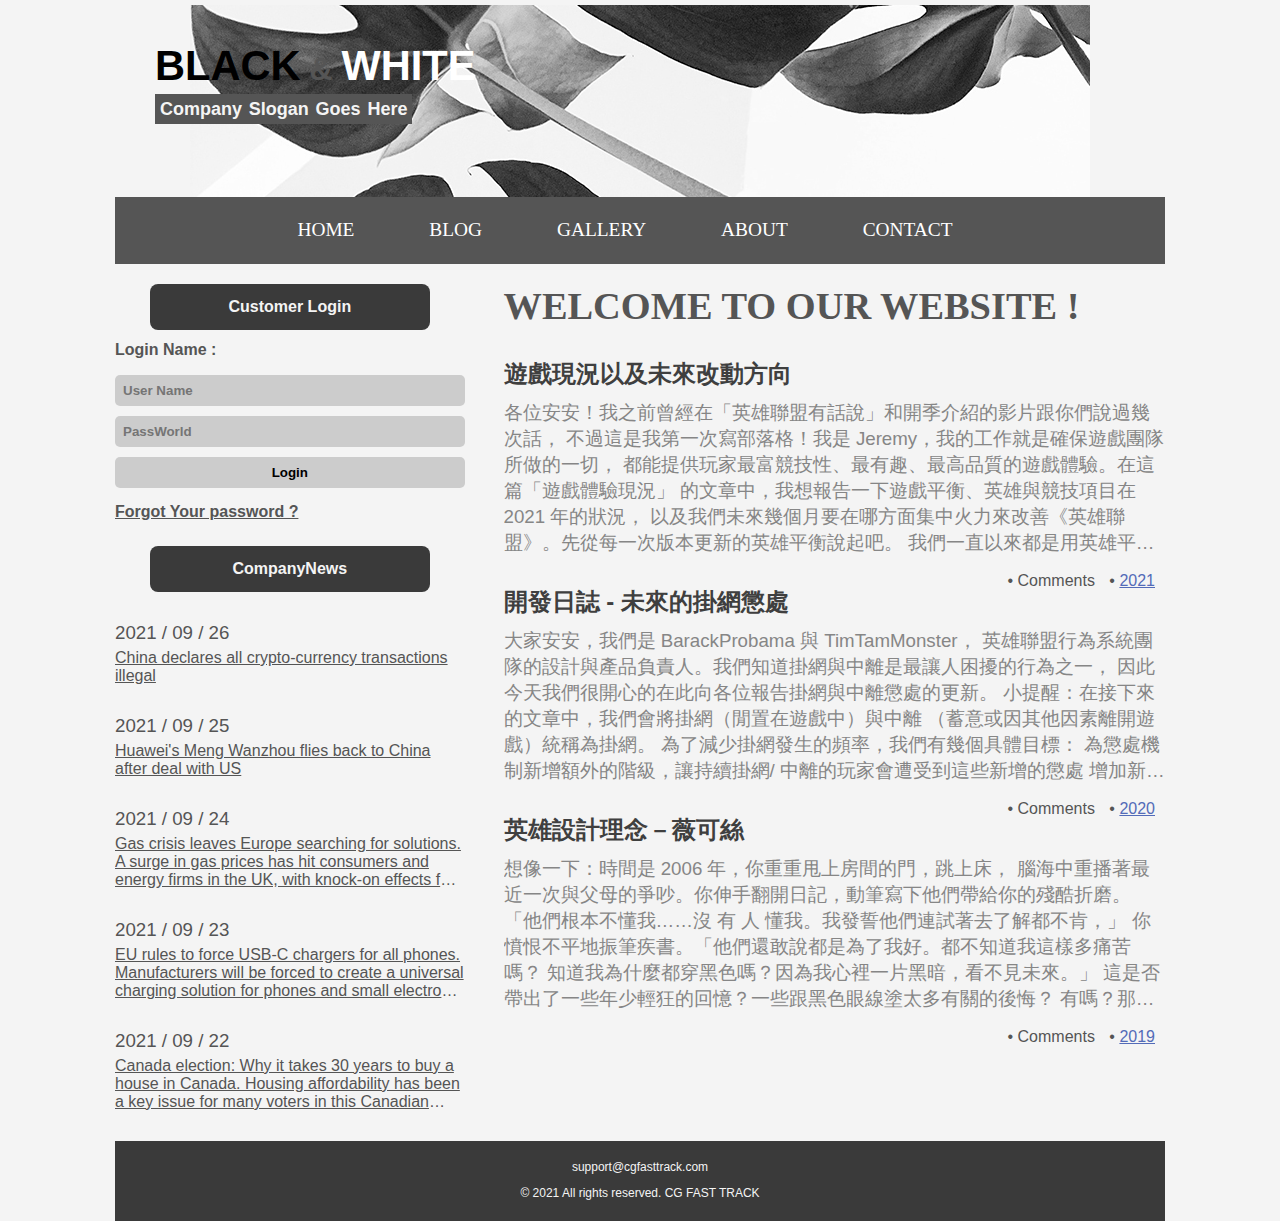
==== index0930.html @ aebb3100 "0930" ====
<!DOCTYPE html>
<html lang="en">
<head>
    <meta charset="UTF-8">
    <meta http-equiv="X-UA-Compatible" content="IE=edge">
    <meta name="viewport" content="width=device-width, initial-scale=1.0">
    <title>Document</title>
    <link rel="stylesheet" href="css/style.css" type="text/css" />
</head>
<body>

    <div id="main">
        <div id="header">
            <div id="logo">
                <h1><a href="#" id="black">BLACK</a> &amp; <a href="#" id="white">WHITE</a></h1>
                <h2><a href="#" id="metamorph"> Company Slogan Goes Here </a></h2>
            </div>	
        </div>

        <div id="menu">
                <ul>
                    <li><a href="#" title="">HOME</a></li>
                    <li><a href="#" title="">BLOG</a></li>
                    <li><a href="#" title="">GALLERY</a></li>
                    <li><a href="#" title="">ABOUT</a></li>
                    <li><a href="#" title="">CONTACT</a></li>
                </ul>
        </div>
        
    <div id="CustomerLogin">
            <div id="LoginButtom">
                <h1>Customer Login</h1>
            </div>
            <div id="LoginBox">
                <h1>Login Name &#58;</h1>
                <input type="text" placeholder="User Name"><br>
                <input type="password" placeholder="PassWorld"><br>
                <input type="submit" value="Login">
                <div id="Forgot">
                    <h2><a href="" title="">Forgot Your password &#63;</a></h2>
                </div>
            </div>
            <div id="CompanyNews">
                <div id="ComButtom">
                    <h1>CompanyNews</h1>
                </div>
                 <div class="News1">
                    <h3>2021&#32;&#47;&#32;09&#32;&#47;&#32;26</h3>
                    <h4 class="N1ellipsis"><a href="">China declares all crypto-currency transactions illegal</a></h4>
                 </div>
                 <div class="News2">
                    <h3>2021&#32;&#47;&#32;09&#32;&#47;&#32;25</h3>
                    <h4 class="N2ellipsis"><a href="">Huawei's Meng Wanzhou flies back to China after deal with US</a></h4>
                 </div>
                 <div class="News3">
                    <h3>2021&#32;&#47;&#32;09&#32;&#47;&#32;24</h3>
                    <h4 class="N3ellipsis"><a href="">Gas crisis leaves Europe searching for solutions.
                         A surge in gas prices has hit consumers and energy firms in the UK, 
                         with knock-on effects for the food industry and supplies of carbon dioxide.</a></h4>
                 </div>
                 <div class="News4">
                    <h3>2021&#32;&#47;&#32;09&#32;&#47;&#32;23</h3>
                    <h4 class="N4ellipsis"><a href="">EU rules to force USB-C chargers for all phones. 
                        Manufacturers will be forced to create a universal charging solution for 
                        phones and small electronic devices, under a new rule proposed by
                         the European Commission (EC).</a></h4>
                 </div>
                 <div class="News5">
                    <h3>2021&#32;&#47;&#32;09&#32;&#47;&#32;22</h3>
                    <h4 class="N5ellipsis"><a href="">Canada election: Why it takes 30 years to buy a house in Canada. 
                        Housing affordability has been a key issue for many voters in this
                         Canadian election. Average home prices are up 13% compared with this 
                         time last year - but incomes haven't kept up.</a></h4>
                 </div>
            </div>
            
    </div>

    <div id="RightZone">
        <div id="HelloWorld">
            <H1>WELCOME TO OUR WEBSITE &#33;</H1>
        </div>
        <div id="Article01">
            <h2>遊戲現況以及未來改動方向</h2>
            <h3 class="A1ellipsis">各位安安！我之前曾經在「英雄聯盟有話說」和開季介紹的影片跟你們說過幾次話，
                不過這是我第一次寫部落格！我是 Jeremy，我的工作就是確保遊戲團隊所做的一切，
                都能提供玩家最富競技性、最有趣、最高品質的遊戲體驗。在這篇「遊戲體驗現況」
                的文章中，我想報告一下遊戲平衡、英雄與競技項目在 2021 年的狀況，
                以及我們未來幾個月要在哪方面集中火力來改善《英雄聯盟》。先從每一次版本更新的英雄平衡說起吧。
                我們一直以來都是用英雄平衡公式與框架來主導我們的平衡作業，
                也看到了良好而穩定的結果。</h3>
            <div id="Menu02">
                <ul>
                <li>Comments</li>
                <li><a href="#" title="">2021</a></li>
            </ul>
            </div>
        </div>
        <div id="Article02">
            <h2>開發日誌 - 未來的掛網懲處</h2>
            <h3 class="A2ellipsis">大家安安，我們是 BarackProbama 與 TimTamMonster，
                英雄聯盟行為系統團隊的設計與產品負責人。我們知道掛網與中離是最讓人困擾的行為之一，
                因此今天我們很開心的在此向各位報告掛網與中離懲處的更新。
                小提醒：在接下來的文章中，我們會將掛網（閒置在遊戲中）與中離
                （蓄意或因其他因素離開遊戲）統稱為掛網。
                為了減少掛網發生的頻率，我們有幾個具體目標：
                為懲處機制新增額外的階級，讓持續掛網/ 中離的玩家會遭受到這些新增的懲處
                增加新的懲處類型，保護玩家免於重複違規者的影響
                改善我們評估玩家試圖改過自新的方式</h3>
            <div id="Menu02">
                <ul>
                <li>Comments</li>
                <li><a href="#" title="">2020</a></li>
            </ul>
            </div>
        </div>

        <div id="Article03">
            <h2>英雄設計理念－薇可絲</h2>
            <h3 class="A3ellipsis">想像一下：時間是 2006 年，你重重甩上房間的門，跳上床，
                腦海中重播著最近一次與父母的爭吵。你伸手翻開日記，動筆寫下他們帶給你的殘酷折磨。
                「他們根本不懂我……沒 有 人 懂我。我發誓他們連試著去了解都不肯，」
                你憤恨不平地振筆疾書。「他們還敢說都是為了我好。都不知道我這樣多痛苦嗎？
                知道我為什麼都穿黑色嗎？因為我心裡一片黑暗，看不見未來。」
                這是否帶出了一些年少輕狂的回憶？一些跟黑色眼線塗太多有關的後悔？
                有嗎？那恭喜，這個英雄是專為你設計的。如果沒有喔... 隨便啦。我們不在乎，
                薇可絲也不在乎。</h3>
            <div id="Menu02">
                <ul>
                <li>Comments</li>
                <li><a href="#" title="">2019</a></li>
            </ul>
            </div>
        </div>
    </div>
    
   <footer>
       <p></p>
       <p>support@cgfasttrack.com</p>
       <p>© 2021 All rights reserved. CG FAST TRACK</p>
   </footer>
    
</body>
</html>
---- css/style.css ----
body {
    width: 1050px ;
    margin: auto;
    color: #555555;   
    letter-spacing: normal;
    background-color: #f4f4f4;
    font-family:Arial, Helvetica, sans-serif;
    font-size: 1em;
    font-weight: normal;
}
h3,h4,p{
    margin: 0;
    font-weight: normal;
}
#main { 
    background-image: url('../images/chris-lee-70l1tDAI6rM-unsplash.jpg') ;
    background-repeat: no-repeat;
    background-position: center;
}

#header {
    padding-top:3.5% ;
    padding-left:40px;
    padding-bottom:60px;
}

#logo {
   line-height: 1em;
   
}
#black {
    color: #000000;
    text-decoration: none;
    font-size: 1.3em;
}

#white {
    color:white;
    text-decoration: none;
    font-size: 1.3em;
}

#metamorph {
    font-size: 18px ;
    word-spacing: 0.1em    ;
    padding-left:5px;
    padding-right:5px;
    padding-top: 5px;
    padding-bottom: 5px;
    background-color: #555555;
    color: #f4f4f4;
    text-decoration: none;
}



#menu {
    width: auto ;
    margin: 0px 0px 0px 0px  ; 
    padding:5px 0px 5px 0px ;
    text-align: center;
    font-size:1.1em;
    background-color: #555555;
    list-style-type: none;
}

#menu li {
    display: inline-block ;
    margin: 0px 70px 0px 0px  ;
}

#menu a {
    text-decoration: none;
    font-family: Cambria, Cochin, Georgia, Times, 'Times New Roman', serif;
    color: #ffffff;
    font-size: 1.1em;
}

a:hover {
    color: #bdbdbd;
}

#CustomerLogin {
    margin: 20px 0px 0px 0px  ; 
    float: left;
    width: 33.3%;
    
}

#LoginButtom {
    font-size: 0.5em;
    text-align:center;
    width: 80%;
    border-radius:8px ; /* 圓角 */
    margin: auto;
    padding: 1% 0px 1% 0px;
    background-color: #3a3a3a;
    color: #f4f4f4;
}

#LoginBox { 
    margin: 10px 0px 0px 0px;
    font-size: 0.5em;
}

input[type="text"]{
    margin: 5px auto; 
    width:100%;
    padding:8px;
    font-weight: bold;
    background:#ccc;
    border:0 none;   /* 邊框效果 */
    -webkit-border-radius: 5px; /* 針對Google Safari 瀏覽器的圓角效果 */
    cursor:pointer;  /* 滑鼠移到上面的游標效果 */
    border-radius:5px;   /* 圓角 */
    -moz-box-sizing:border-box; /* 針對瀏覽器顯示大小不一修正 */
    -webkit-box-sizing:border-box;
    box-sizing:border-box;
}

input[type="password"]{
    margin: 5px auto; 
    width: 100%;
    padding:8px;
    font-weight: bold;
    background:#ccc;
    border:0 none;   /* 邊框效果 */
    -webkit-border-radius: 5px; /* 針對Google Safari 瀏覽器的圓角效果 */
    cursor:pointer;  /* 滑鼠移到上面的游標效果 */
    border-radius:5px;   /* 圓角 */
    -moz-box-sizing:border-box;/* 針對瀏覽器顯示大小不一修正 */
    -webkit-box-sizing:border-box;
    box-sizing:border-box;
}


input[type="submit"]{
    margin:  5px auto; 
    width:100%;
    padding:8px; 
    font-weight: bold;
    background:#ccc;
    border:0 none;   /* 邊框的效果 */
    -webkit-border-radius: 5px; /* 針對Google Safari 瀏覽器的圓角效果 */
    cursor:pointer;  /* 滑鼠移到上面的游標效果 */
    border-radius:5px;   /* 圓角 */
    -moz-box-sizing:border-box;/* 針對瀏覽器顯示大小不一修正 */
    -webkit-box-sizing:border-box;
    box-sizing:border-box;
}

input:hover[type="submit"]  {
    background: #7a7a7a; /* 滑鼠移到上面的效果 */
}

#Forgot a {
    font-size: 12pt;
    color: #555555;
    margin: 0px 0px 10px 0px;
}

#Forgot:hover a {
    color: #c03d3d;
}

#CompanyNews {
    margin: 25px 0px 0px 0px ; 
    
}

#ComButtom {
    font-size: 0.5em;
    text-align:center;
    width: 80%;
    border-radius:8px ; /* 圓角 */
    margin: 20px auto;
    padding: 1% 0px 1% 0px;
    background-color: #3a3a3a;
    color: #f4f4f4;
}

.News1{
    width: 100%;
    margin: 30px auto;
    color: #555555;
}
.News1 h3,.News1 h4 {
    margin: 0px 0 5px 0 ;
}
.News1 a{
    color: #555555;
    margin: 0 0 10px 0;
    text-decoration: underline; /* 超連結底線效果 */
}
.N1ellipsis { /* 文字超過隱藏 */
    overflow:hidden; 
    white-space: nowrap;
    text-overflow: ellipsis;
    display: -webkit-box;
    -webkit-line-clamp: ;/* 文字超過行數設定 */
    -webkit-box-orient: vertical;
    white-space: normal;
    }
.N1ellipsis :hover{
    color: #c03d3d;
}

    .News2{
        width: 100%;
        margin: 30px auto;
        color: #555555;
    }
    .News2 h3,.News1 h4 {
        margin: 0px 0 5px 0 ;
    }
    .News2 a{
        color: #555555;
        margin: 0 0 10px 0;
        text-decoration: underline; /* 超連結底線效果 */
    }
    .N2ellipsis { /* 文字超過隱藏 */
        overflow:hidden; 
        white-space: nowrap;
        text-overflow: ellipsis;
        display: -webkit-box;
        -webkit-line-clamp: 2;/* 文字超過行數設定 */
        -webkit-box-orient: vertical;
        white-space: normal;
        }
        .N2ellipsis :hover{
            color: #c03d3d;
        }
        .News3{
            width: 100%;
            margin: 30px auto;
            color: #555555;
        }
        .News3 h3,.News1 h4 {
            margin: 0px 0 5px 0 ;
        }
        .News3 a{
            color: #555555;
            margin: 0 0 10px 0;
            text-decoration: underline; /* 超連結底線效果 */
        }
        .N3ellipsis { /* 文字超過隱藏 */
            overflow:hidden; 
            white-space: nowrap;
            text-overflow: ellipsis;
            display: -webkit-box;
            -webkit-line-clamp: 3;/* 文字超過行數設定 */
            -webkit-box-orient: vertical;
            white-space: normal;
        }
        .N3ellipsis :hover{
                color: #c03d3d;
            }
            .News4{
                width: 100%;
                margin: 30px auto;
                color: #555555;
            }
            .News4 h3,.News1 h4 {
                margin: 0px 0 5px 0 ;
            }
            .News4 a{
                color: #555555;
                margin: 0 0 10px 0;
                text-decoration: underline; /* 超連結底線效果 */
            }
            .N4ellipsis { /* 文字超過隱藏 */
                overflow:hidden; 
                white-space: nowrap;
                text-overflow: ellipsis;
                display: -webkit-box;
                -webkit-line-clamp: 3;/* 文字超過行數設定 */
                -webkit-box-orient: vertical;
                white-space: normal;
                }
            .N4ellipsis :hover{
                    color: #c03d3d;
            }
             .News5{
                 width: 100%;
                 margin: 30px auto;
                 color: #555555;
             }
             .News5 h3,.News1 h4 {
                    margin: 0px 0 5px 0 ;
                }
                .News5 a{
                 color: #555555;
                 margin: 0 0 10px 0;
                 text-decoration: underline; /* 超連結底線效果 */
             }
                .N5ellipsis { /* 文字超過隱藏 */
                    overflow:hidden; 
                 white-space: nowrap;
                 text-overflow: ellipsis;
                    display: -webkit-box;
                    -webkit-line-clamp: 3;/* 文字超過行數設定 */
                    -webkit-box-orient: vertical;
                    white-space: normal;
                    }
                .N5ellipsis :hover{
                        color: #c03d3d;
                    }               

/* 左邊區域結束 *//* 左邊區域結束 *//* 左邊區域結束 */

#RightZone{
    margin: 20px 0px 0px 0px  ; 
    float: right;
    width: 63%;
}

#RightZone h1 ,#RightZone h2, #RightZone h3, #RightZone p { 
    margin: 0 ;
}

#HelloWorld {
    font-family: Cambria, Cochin, Georgia, Times, 'Times New Roman', serif;
    font-size: 1.2em;
    margin: 0px 0px 20px 0px  ; 
}

    #Article01{
     width: 100%;
     margin: 30px auto;
     color: #555555;
    }
    #Article01 h2 {
        color: #3f3f3f;
        margin: 0 0 10px 0;
    }
    .A1ellipsis {
        overflow:hidden; 
        white-space: nowrap;
        text-overflow: ellipsis;
        display: -webkit-box;
        -webkit-line-clamp: 6;/* 文字超過行數設定 */
        -webkit-box-orient: vertical;
        white-space: normal;
        color: #868686;
        margin: 0 0 10px 0;
    }
    
    #Menu02 {
        
        float: right;
        width: auto ;
        margin: 0px 0px 0px 0px ; 
        font-size:1em;
    }
    #Menu02 li:before{
        content:"• ";
    }
    #Menu02 a{
        color:  #536bb8;
    }
    #Article01 li{
        display: inline-block;
        margin: 0px 10px 0px 0px  ;
    }

    #Article02{
        width: 100%;
        margin: 30px auto;
        color: #555555;
       }
       #Article02 h2 {
           color: #3f3f3f;
           margin: 0 0 10px 0;
       }
       .A2ellipsis {
           overflow:hidden; 
           white-space: nowrap;
           text-overflow: ellipsis;
           display: -webkit-box;
           -webkit-line-clamp: 6;/* 文字超過行數設定 */
           -webkit-box-orient: vertical;
           white-space: normal;
           color: #868686;
           margin: 0 0 10px 0;
       }
       
       #Article02 li{
           display: inline-block;
           margin: 0px 10px 0px 0px  ;
       }
    
       #Article03{
        width: 100%;
        margin: 30px auto;
        color: #555555;
       }
       #Article03 h2 {
           color: #3f3f3f;
           margin: 0 0 10px 0;
       }
       .A3ellipsis {
           overflow:hidden; 
           white-space: nowrap;
           text-overflow: ellipsis;
           display: -webkit-box;
           -webkit-line-clamp: 6;/* 文字超過行數設定 */
           -webkit-box-orient: vertical;
           white-space: normal;
           color: #868686;
           margin: 0 0 10px 0;
       }
       
       #Article03 li{
           display: inline-block;
           margin: 0px 10px 0px 0px  ;
       }


footer{
    float:right;
    background-color: #3a3a3a;
    height: 80px;
    width: 100%;
    margin: 0;
    text-align: center;
   
    
}

footer p {
    font-size:12px;
    margin: 2px 0 0 0 ;
    padding:5px 0 ;
    color: #f4f4f4
    }
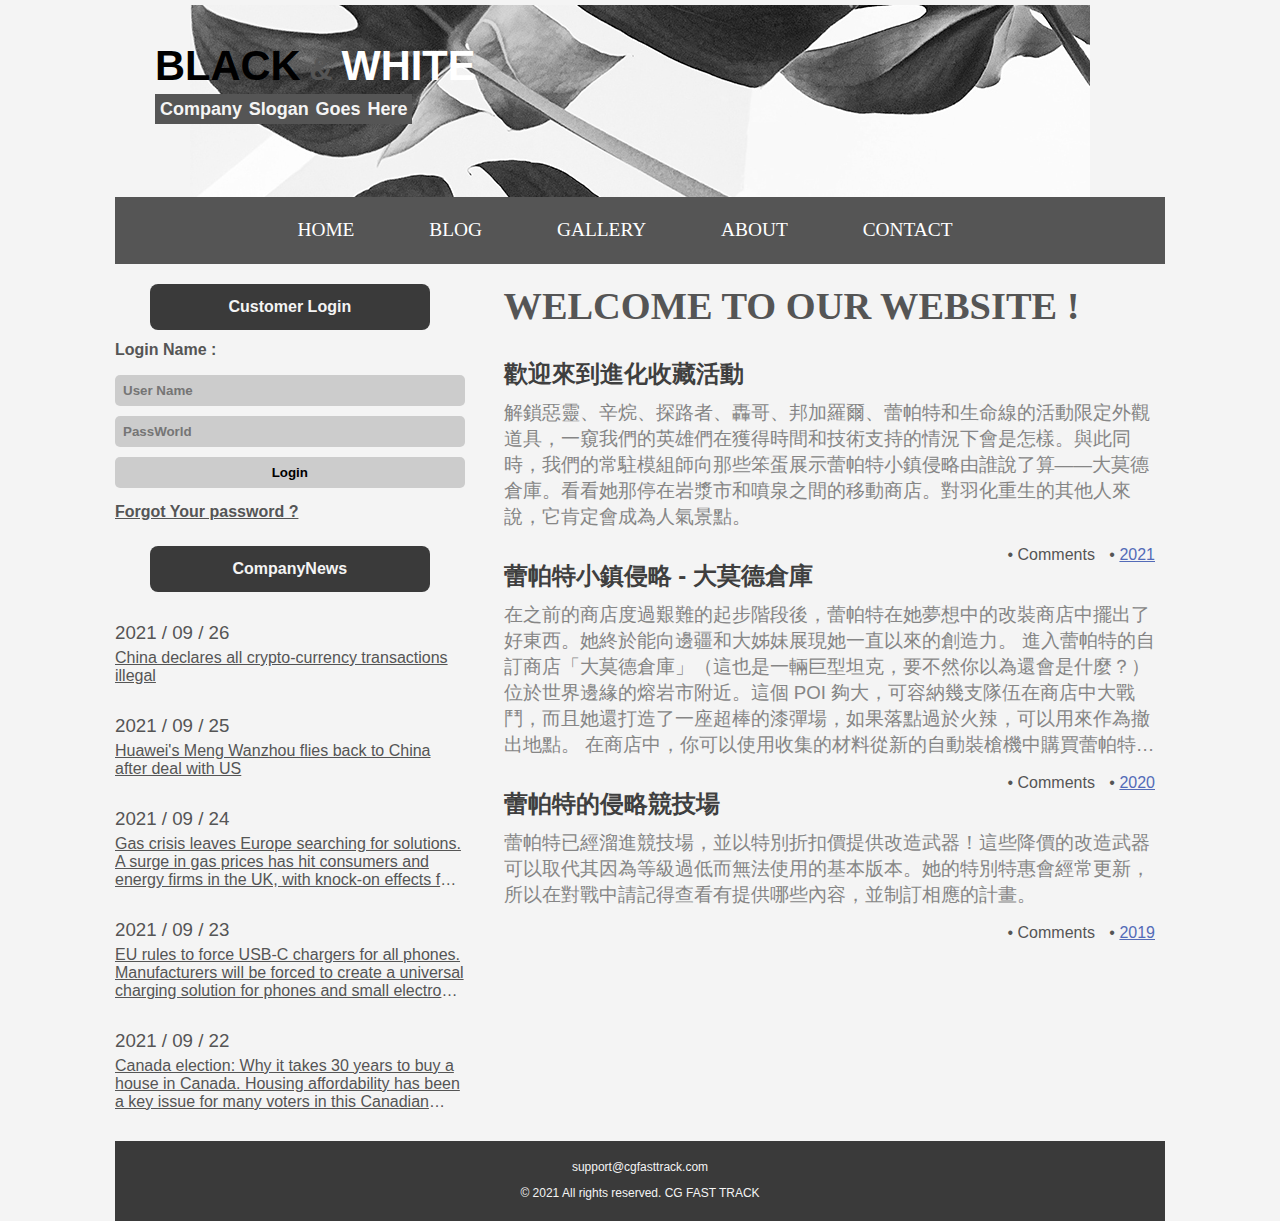
==== commit 9af48a1b: "Update index0930.html" ====
--- a/index0930.html
+++ b/index0930.html
@@ -81,14 +81,8 @@
             <H1>WELCOME TO OUR WEBSITE &#33;</H1>
         </div>
         <div id="Article01">
-            <h2>遊戲現況以及未來改動方向</h2>
-            <h3 class="A1ellipsis">各位安安！我之前曾經在「英雄聯盟有話說」和開季介紹的影片跟你們說過幾次話，
-                不過這是我第一次寫部落格！我是 Jeremy，我的工作就是確保遊戲團隊所做的一切，
-                都能提供玩家最富競技性、最有趣、最高品質的遊戲體驗。在這篇「遊戲體驗現況」
-                的文章中，我想報告一下遊戲平衡、英雄與競技項目在 2021 年的狀況，
-                以及我們未來幾個月要在哪方面集中火力來改善《英雄聯盟》。先從每一次版本更新的英雄平衡說起吧。
-                我們一直以來都是用英雄平衡公式與框架來主導我們的平衡作業，
-                也看到了良好而穩定的結果。</h3>
+            <h2>歡迎來到進化收藏活動</h2>
+            <h3 class="A1ellipsis">解鎖惡靈、辛烷、探路者、轟哥、邦加羅爾、蕾帕特和生命線的活動限定外觀道具，一窺我們的英雄們在獲得時間和技術支持的情況下會是怎樣。與此同時，我們的常駐模組師向那些笨蛋展示蕾帕特小鎮侵略由誰說了算——大莫德倉庫。看看她那停在岩漿市和噴泉之間的移動商店。對羽化重生的其他人來說，它肯定會成為人氣景點。  </h3>
             <div id="Menu02">
                 <ul>
                 <li>Comments</li>
@@ -97,16 +91,14 @@
             </div>
         </div>
         <div id="Article02">
-            <h2>開發日誌 - 未來的掛網懲處</h2>
-            <h3 class="A2ellipsis">大家安安，我們是 BarackProbama 與 TimTamMonster，
-                英雄聯盟行為系統團隊的設計與產品負責人。我們知道掛網與中離是最讓人困擾的行為之一，
-                因此今天我們很開心的在此向各位報告掛網與中離懲處的更新。
-                小提醒：在接下來的文章中，我們會將掛網（閒置在遊戲中）與中離
-                （蓄意或因其他因素離開遊戲）統稱為掛網。
-                為了減少掛網發生的頻率，我們有幾個具體目標：
-                為懲處機制新增額外的階級，讓持續掛網/ 中離的玩家會遭受到這些新增的懲處
-                增加新的懲處類型，保護玩家免於重複違規者的影響
-                改善我們評估玩家試圖改過自新的方式</h3>
+            <h2>蕾帕特小鎮侵略 - 大莫德倉庫</h2>
+            <h3 class="A2ellipsis">在之前的商店度過艱難的起步階段後，蕾帕特在她夢想中的改裝商店中擺出了好東西。她終於能向邊疆和大姊妹展現她一直以來的創造力。
+
+                進入蕾帕特的自訂商店「大莫德倉庫」（這也是一輛巨型坦克，要不然你以為還會是什麼？）位於世界邊緣的熔岩市附近。這個 POI 夠大，可容納幾支隊伍在商店中大戰鬥，而且她還打造了一座超棒的漆彈場，如果落點過於火辣，可以用來作為撤出地點。
+                
+                在商店中，你可以使用收集的材料從新的自動裝槍機中購買蕾帕特的特製漆彈武器。這些槍枝價格不便宜，但能提供不同等級的全套裝備。如果玩家的武器不能如其預期一樣升級，在遊戲中段可以在這裡更換武器。
+                
+                如往常一樣，請留意四週散落的額外背景故事。蕾帕特的商店又營業了！</h3>
             <div id="Menu02">
                 <ul>
                 <li>Comments</li>
@@ -116,15 +108,8 @@
         </div>
 
         <div id="Article03">
-            <h2>英雄設計理念－薇可絲</h2>
-            <h3 class="A3ellipsis">想像一下：時間是 2006 年，你重重甩上房間的門，跳上床，
-                腦海中重播著最近一次與父母的爭吵。你伸手翻開日記，動筆寫下他們帶給你的殘酷折磨。
-                「他們根本不懂我……沒 有 人 懂我。我發誓他們連試著去了解都不肯，」
-                你憤恨不平地振筆疾書。「他們還敢說都是為了我好。都不知道我這樣多痛苦嗎？
-                知道我為什麼都穿黑色嗎？因為我心裡一片黑暗，看不見未來。」
-                這是否帶出了一些年少輕狂的回憶？一些跟黑色眼線塗太多有關的後悔？
-                有嗎？那恭喜，這個英雄是專為你設計的。如果沒有喔... 隨便啦。我們不在乎，
-                薇可絲也不在乎。</h3>
+            <h2>蕾帕特的侵略競技場</h2>
+            <h3 class="A3ellipsis">蕾帕特已經溜進競技場，並以特別折扣價提供改造武器！這些降價的改造武器可以取代其因為等級過低而無法使用的基本版本。她的特別特惠會經常更新，所以在對戰中請記得查看有提供哪些內容，並制訂相應的計畫。</h3>
             <div id="Menu02">
                 <ul>
                 <li>Comments</li>
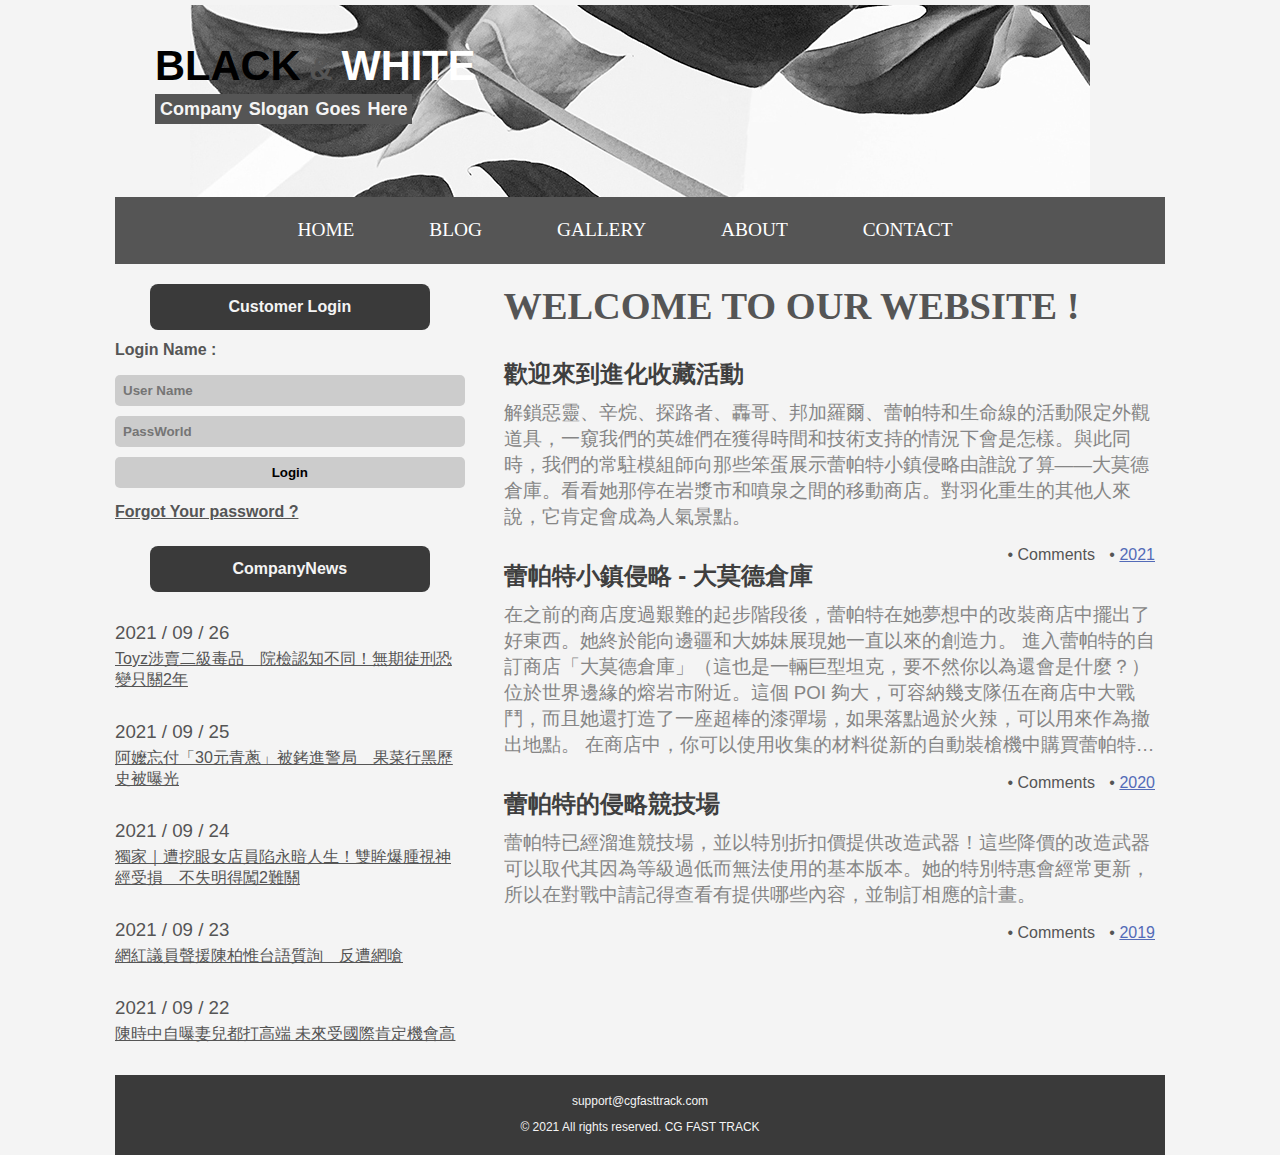
==== commit 0d98bd9c: "Update index0930.html" ====
--- a/index0930.html
+++ b/index0930.html
@@ -46,31 +46,23 @@
                 </div>
                  <div class="News1">
                     <h3>2021&#32;&#47;&#32;09&#32;&#47;&#32;26</h3>
-                    <h4 class="N1ellipsis"><a href="">China declares all crypto-currency transactions illegal</a></h4>
+                    <h4 class="N1ellipsis"><a href="">Toyz涉賣二級毒品　院檢認知不同！無期徒刑恐變只關2年</a></h4>
                  </div>
                  <div class="News2">
                     <h3>2021&#32;&#47;&#32;09&#32;&#47;&#32;25</h3>
-                    <h4 class="N2ellipsis"><a href="">Huawei's Meng Wanzhou flies back to China after deal with US</a></h4>
+                    <h4 class="N2ellipsis"><a href="">阿嬤忘付「30元青蔥」被銬進警局　果菜行黑歷史被曝光</a></h4>
                  </div>
                  <div class="News3">
                     <h3>2021&#32;&#47;&#32;09&#32;&#47;&#32;24</h3>
-                    <h4 class="N3ellipsis"><a href="">Gas crisis leaves Europe searching for solutions.
-                         A surge in gas prices has hit consumers and energy firms in the UK, 
-                         with knock-on effects for the food industry and supplies of carbon dioxide.</a></h4>
+                    <h4 class="N3ellipsis"><a href="">獨家｜遭挖眼女店員陷永暗人生！雙眸爆腫視神經受損　不失明得闖2難關</a></h4>
                  </div>
                  <div class="News4">
                     <h3>2021&#32;&#47;&#32;09&#32;&#47;&#32;23</h3>
-                    <h4 class="N4ellipsis"><a href="">EU rules to force USB-C chargers for all phones. 
-                        Manufacturers will be forced to create a universal charging solution for 
-                        phones and small electronic devices, under a new rule proposed by
-                         the European Commission (EC).</a></h4>
+                    <h4 class="N4ellipsis"><a href="">網紅議員聲援陳柏惟台語質詢　反遭網嗆</a></h4>
                  </div>
                  <div class="News5">
                     <h3>2021&#32;&#47;&#32;09&#32;&#47;&#32;22</h3>
-                    <h4 class="N5ellipsis"><a href="">Canada election: Why it takes 30 years to buy a house in Canada. 
-                        Housing affordability has been a key issue for many voters in this
-                         Canadian election. Average home prices are up 13% compared with this 
-                         time last year - but incomes haven't kept up.</a></h4>
+                    <h4 class="N5ellipsis"><a href="">陳時中自曝妻兒都打高端 未來受國際肯定機會高</a></h4>
                  </div>
             </div>
             
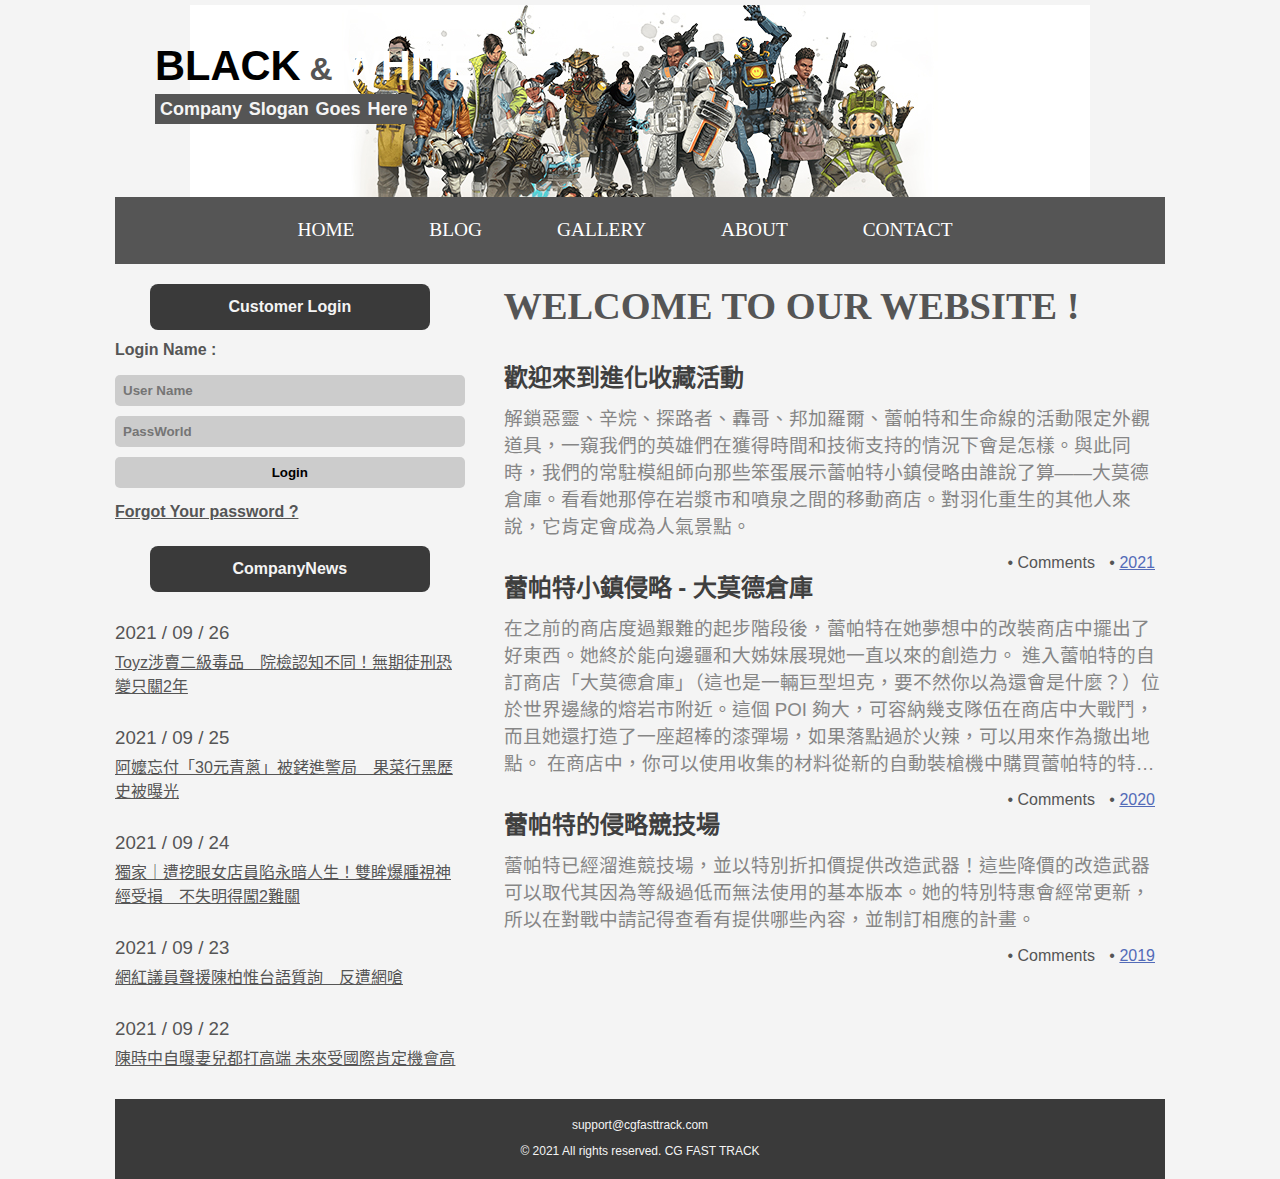
==== commit 3fbfcc72: "0930" ====
--- a/index0930.html
+++ b/index0930.html
@@ -1,5 +1,5 @@
 <!DOCTYPE html>
-<html lang="en">
+<html lang="zh-TW">
 <head>
     <meta charset="UTF-8">
     <meta http-equiv="X-UA-Compatible" content="IE=edge">
--- a/css/style.css
+++ b/css/style.css
@@ -14,7 +14,7 @@
     font-weight: normal;
 }
 #main { 
-    background-image: url('../images/chris-lee-70l1tDAI6rM-unsplash.jpg') ;
+    background-image: url('../images/apex.jpg') ;
     background-repeat: no-repeat;
     background-position: center;
 }
@@ -110,9 +110,9 @@
     padding:8px;
     font-weight: bold;
     background:#ccc;
-    border:0 none;   /* 邊框效果 */
-    -webkit-border-radius: 5px; /* 針對Google Safari 瀏覽器的圓角效果 */
-    cursor:pointer;  /* 滑鼠移到上面的游標效果 */
+    border:0 none;   /* 邊框 */
+    -webkit-border-radius: 5px; /* 針對瀏覽器的圓角效果 */
+    cursor:pointer;  /* 游標效果 */
     border-radius:5px;   /* 圓角 */
     -moz-box-sizing:border-box; /* 針對瀏覽器顯示大小不一修正 */
     -webkit-box-sizing:border-box;
@@ -125,9 +125,9 @@
     padding:8px;
     font-weight: bold;
     background:#ccc;
-    border:0 none;   /* 邊框效果 */
-    -webkit-border-radius: 5px; /* 針對Google Safari 瀏覽器的圓角效果 */
-    cursor:pointer;  /* 滑鼠移到上面的游標效果 */
+    border:0 none;   /* 邊框 */
+    -webkit-border-radius: 5px; /* 針對瀏覽器的圓角效果 */
+    cursor:pointer;  /* 游標效果 */
     border-radius:5px;   /* 圓角 */
     -moz-box-sizing:border-box;/* 針對瀏覽器顯示大小不一修正 */
     -webkit-box-sizing:border-box;
@@ -142,8 +142,8 @@
     font-weight: bold;
     background:#ccc;
     border:0 none;   /* 邊框的效果 */
-    -webkit-border-radius: 5px; /* 針對Google Safari 瀏覽器的圓角效果 */
-    cursor:pointer;  /* 滑鼠移到上面的游標效果 */
+    -webkit-border-radius: 5px; /* 針對瀏覽器的圓角效果 */
+    cursor:pointer;  /* 游標效果 */
     border-radius:5px;   /* 圓角 */
     -moz-box-sizing:border-box;/* 針對瀏覽器顯示大小不一修正 */
     -webkit-box-sizing:border-box;
@@ -191,7 +191,7 @@
 .News1 a{
     color: #555555;
     margin: 0 0 10px 0;
-    text-decoration: underline; /* 超連結底線效果 */
+    text-decoration: underline; /* 超連結底線 */
 }
 .N1ellipsis { /* 文字超過隱藏 */
     overflow:hidden; 
@@ -217,7 +217,7 @@
     .News2 a{
         color: #555555;
         margin: 0 0 10px 0;
-        text-decoration: underline; /* 超連結底線效果 */
+        text-decoration: underline; /* 超連結底線 */
     }
     .N2ellipsis { /* 文字超過隱藏 */
         overflow:hidden; 
@@ -242,7 +242,7 @@
         .News3 a{
             color: #555555;
             margin: 0 0 10px 0;
-            text-decoration: underline; /* 超連結底線效果 */
+            text-decoration: underline; /* 超連結底線 */
         }
         .N3ellipsis { /* 文字超過隱藏 */
             overflow:hidden; 
@@ -267,7 +267,7 @@
             .News4 a{
                 color: #555555;
                 margin: 0 0 10px 0;
-                text-decoration: underline; /* 超連結底線效果 */
+                text-decoration: underline; /* 超連結底線 */
             }
             .N4ellipsis { /* 文字超過隱藏 */
                 overflow:hidden; 
@@ -292,7 +292,7 @@
                 .News5 a{
                  color: #555555;
                  margin: 0 0 10px 0;
-                 text-decoration: underline; /* 超連結底線效果 */
+                 text-decoration: underline; /* 超連結底線 */
              }
                 .N5ellipsis { /* 文字超過隱藏 */
                     overflow:hidden; 
@@ -307,7 +307,7 @@
                         color: #c03d3d;
                     }               
 
-/* 左邊區域結束 *//* 左邊區域結束 *//* 左邊區域結束 */
+/* left */
 
 #RightZone{
     margin: 20px 0px 0px 0px  ; 
